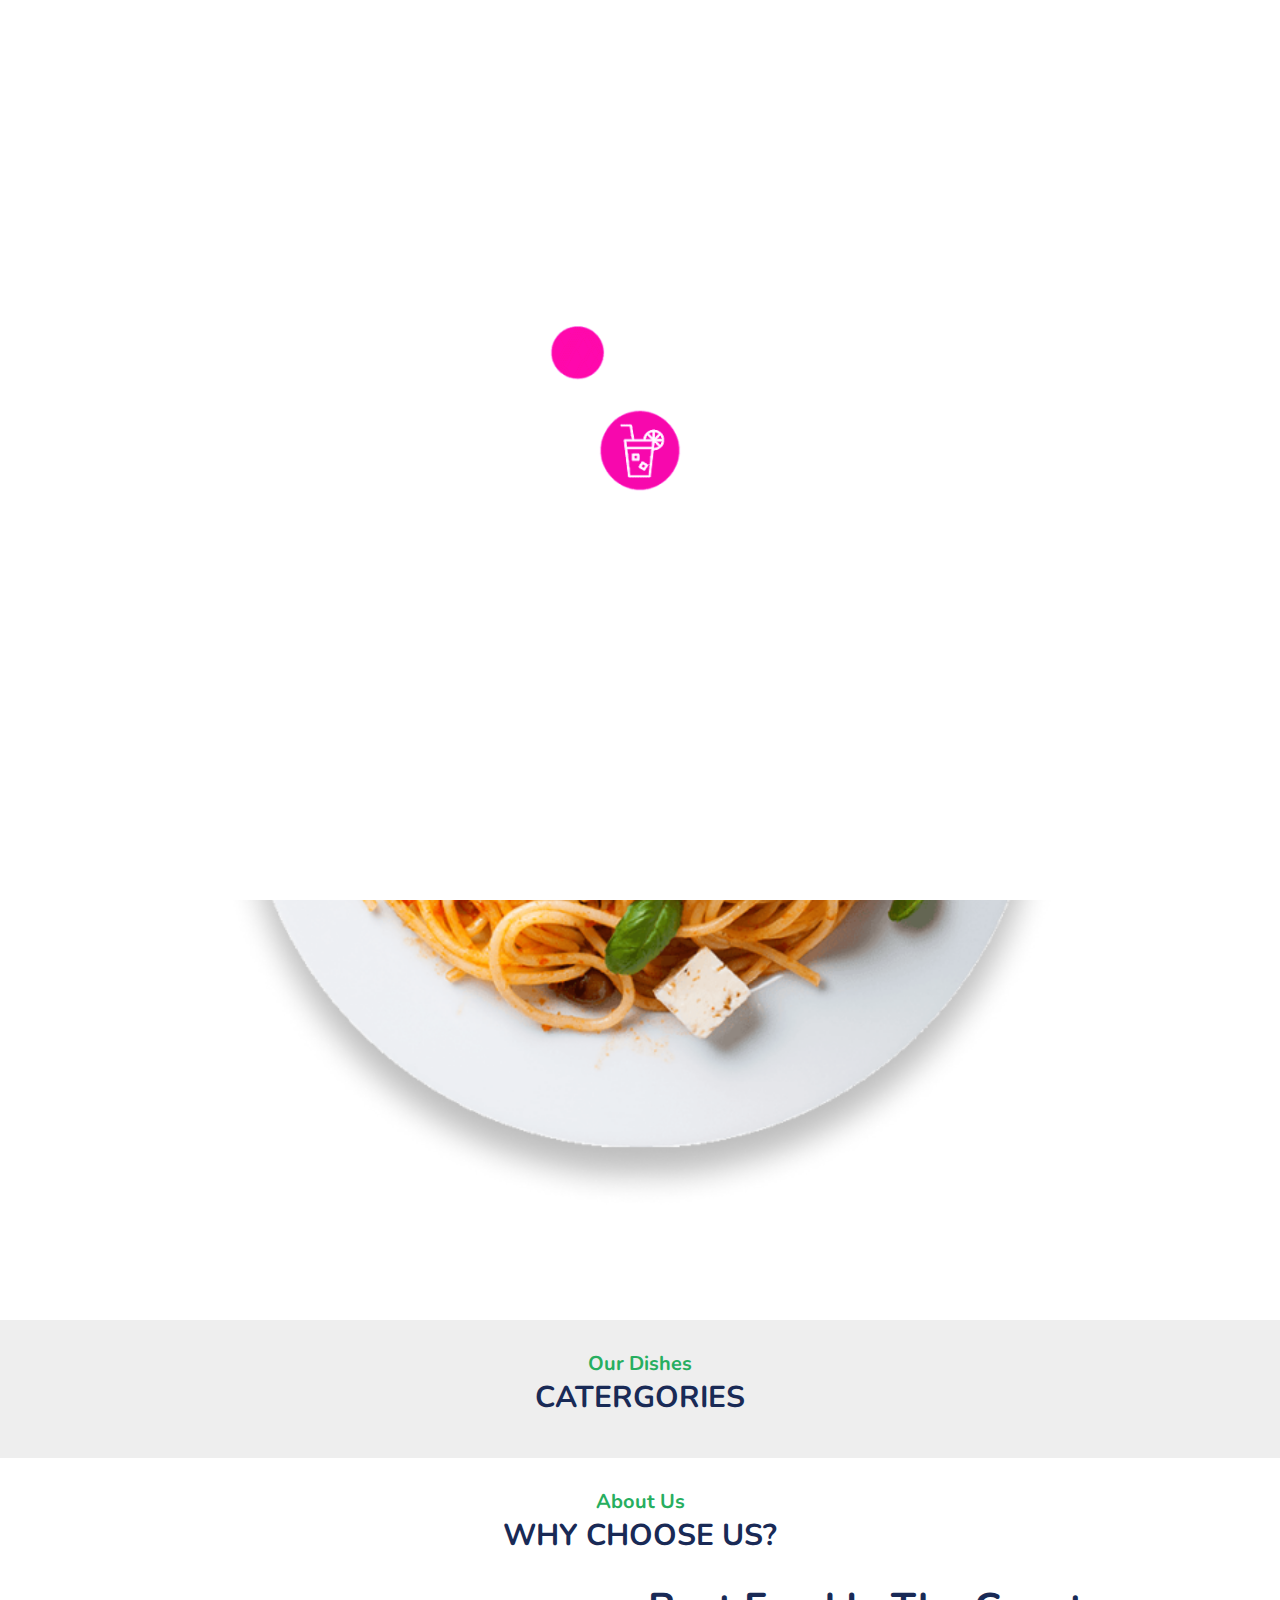
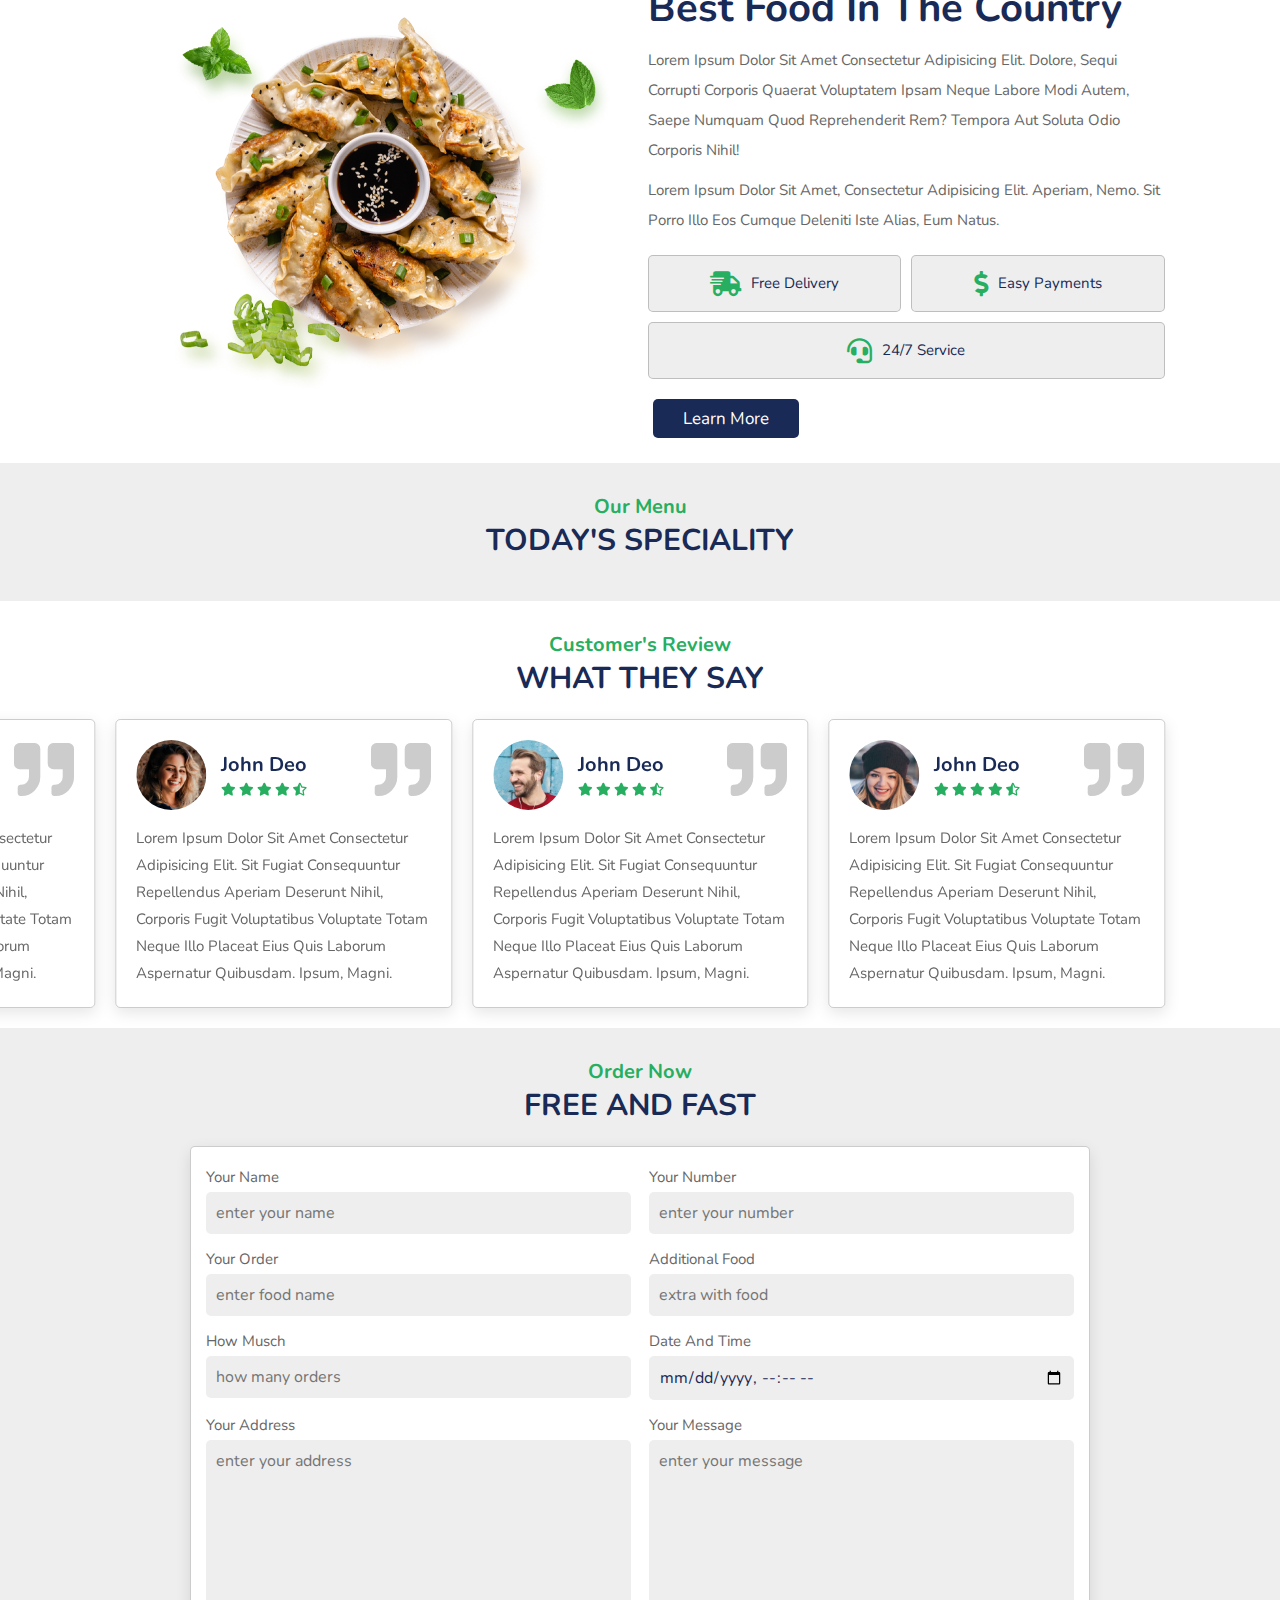
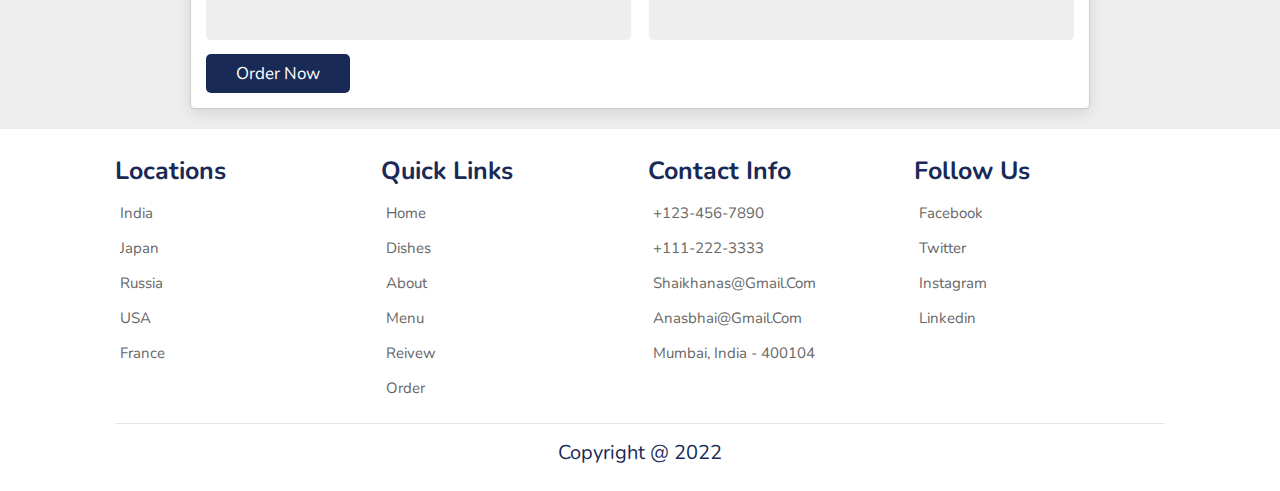
==== index.html @ 951e735b "first commit" ====
<!DOCTYPE html>
<html lang="en">
<head>
    <meta charset="UTF-8">
    <meta http-equiv="X-UA-Compatible" content="IE=edge">
    <meta name="viewport" content="width=device-width, initial-scale=1.0">
    <title>Complete Responsive Food Website Design Tutorial</title>

    <link rel="stylesheet" href="https://unpkg.com/swiper/swiper-bundle.min.css" />
    <link rel="stylesheet" href="https://cdn.jsdelivr.net/npm/bootstrap@5.1.3/dist/css/bootstrap.min.css" integrity="sha384-1BmE4kWBq78iYhFldvKuhfTAU6auU8tT94WrHftjDbrCEXSU1oBoqyl2QvZ6jIW3" crossorigin="anonymous">
    <!-- font awesome cdn link  -->
    <link rel="stylesheet" href="https://cdnjs.cloudflare.com/ajax/libs/font-awesome/5.15.3/css/all.min.css">

    <!-- custom css file link  -->
    <link rel="stylesheet" href="css/style.css">

</head>
<body>
    
<!-- header section starts      -->

<header>

    <a href="#" class="logo"><i class="fas fa-utensils"></i>resto.</a>

    <nav class="navbar">
        <a class="active" href="#home">home</a>
        <a href="#dishes">dishes</a>
        <a href="#about">about</a>
        <a href="#menu">menu</a>
        <a href="#review">review</a>
        <a href="#order">order</a>
    </nav>

    <div class="icons">
        <i class="fas fa-bars" id="menu-bars"></i>
        <i class="fas fa-search" id="search-icon"></i>
        <a href="#" class="fas fa-heart"></a>
        <a href="#" class="fas fa-shopping-cart"></a>
    </div>

</header>

<!-- header section ends-->

<!-- search form  -->

<form action="" id="search-form">
    <input type="search" placeholder="search here..." name="" id="search-box">
    <label for="search-box" class="fas fa-search"></label>
    <i class="fas fa-times" id="close"></i>
</form>

<!-- home section starts  -->

<section class="home" id="home">

    <div class="swiper-container home-slider">

        <div class="swiper-wrapper wrapper">

            <div class="swiper-slide slide">
                <div class="content">
                    <span>our special dish</span>
                    <h3>spicy noodles</h3>
                    <p>Lorem ipsum dolor sit amet consectetur adipisicing elit. Sit natus dolor cumque?</p>
                    <a href="#" class="btn">order now</a>
                </div>
                <div class="image">
                    <img src="images/home-img-1.png" alt="">
                </div>
            </div>

            <div class="swiper-slide slide">
                <div class="content">
                    <span>our special dish</span>
                    <h3>fried chicken</h3>
                    <p>Lorem ipsum dolor sit amet consectetur adipisicing elit. Sit natus dolor cumque?</p>
                    <a href="#" class="btn">order now</a>
                </div>
                <div class="image">
                    <img src="images/home-img-2.png" alt="">
                </div>
            </div>

            <div class="swiper-slide slide">
                <div class="content">
                    <span>our special dish</span>
                    <h3>hot pizza</h3>
                    <p>Lorem ipsum dolor sit amet consectetur adipisicing elit. Sit natus dolor cumque?</p>
                    <a href="#" class="btn">order now</a>
                </div>
                <div class="image">
                    <img src="images/home-img-3.png" alt="">
                </div>
            </div>

        </div>

        <div class="swiper-pagination"></div>

    </div>

</section>

<!-- home section ends -->

<!-- dishes section starts  -->

<section class="dishes main" id="dishes">

    <h3 class="sub-heading"> our dishes </h3>
    <h1 class="heading"> Catergories </h1>

    <div class="box-container row justify-content-around">        
    </div>

</section>

<!-- dishes section ends -->

<!-- about section starts  -->

<section class="about" id="about">

    <h3 class="sub-heading"> about us </h3>
    <h1 class="heading"> why choose us? </h1>

    <div class="row">

        <div class="image">
            <img src="images/about-img.png" alt="">
        </div>

        <div class="content">
            <h3>best food in the country</h3>
            <p>Lorem ipsum dolor sit amet consectetur adipisicing elit. Dolore, sequi corrupti corporis quaerat voluptatem ipsam neque labore modi autem, saepe numquam quod reprehenderit rem? Tempora aut soluta odio corporis nihil!</p>
            <p>Lorem ipsum dolor sit amet, consectetur adipisicing elit. Aperiam, nemo. Sit porro illo eos cumque deleniti iste alias, eum natus.</p>
            <div class="icons-container">
                <div class="icons">
                    <i class="fas fa-shipping-fast"></i>
                    <span>free delivery</span>
                </div>
                <div class="icons">
                    <i class="fas fa-dollar-sign"></i>
                    <span>easy payments</span>
                </div>
                <div class="icons">
                    <i class="fas fa-headset"></i>
                    <span>24/7 service</span>
                </div>
            </div>
            <a href="#" class="btn">learn more</a>
        </div>

    </div>

</section>

<!-- about section ends -->

<!-- menu section starts  -->

<section class="menu" id="menu">

    <h3 class="sub-heading"> our menu </h3>
    <h1 class="heading"> today's speciality </h1>

    <div class="box-container row justify-content-around">

        <!-- <div class="box">
            <div class="image">
                <img src="images/menu-1.jpg" alt="">
                <a href="#" class="fas fa-heart"></a>
            </div>
            <div class="content">
                <div class="stars">
                    <i class="fas fa-star"></i>
                    <i class="fas fa-star"></i>
                    <i class="fas fa-star"></i>
                    <i class="fas fa-star"></i>
                    <i class="fas fa-star-half-alt"></i>
                </div>
                <h3>delicious food</h3>
                <p>Lorem ipsum dolor sit, amet consectetur adipisicing elit. Excepturi, accusantium.</p>
                <a href="#" class="btn">add to cart</a>
                <span class="price">$12.99</span>
            </div>
        </div>

        <div class="box">
            <div class="image">
                <img src="images/menu-2.jpg" alt="" class="trialImg">
                <a href="#" class="fas fa-heart"></a>
            </div>
            <div class="content">
                <div class="stars">
                    <i class="fas fa-star"></i>
                    <i class="fas fa-star"></i>
                    <i class="fas fa-star"></i>
                    <i class="fas fa-star"></i>
                    <i class="fas fa-star-half-alt"></i>
                </div>
                <h3>delicious food</h3>
                <p>Lorem ipsum dolor sit, amet consectetur adipisicing elit. Excepturi, accusantium.</p>
                <a href="#" class="btn">add to cart</a>
                <span class="price">$12.99</span>
            </div>
        </div>

        <div class="box">
            <div class="image">
                <img src="images/menu-3.jpg" alt="">
                <a href="#" class="fas fa-heart"></a>
            </div>
            <div class="content">
                <div class="stars">
                    <i class="fas fa-star"></i>
                    <i class="fas fa-star"></i>
                    <i class="fas fa-star"></i>
                    <i class="fas fa-star"></i>
                    <i class="fas fa-star-half-alt"></i>
                </div>
                <h3>delicious food</h3>
                <p>Lorem ipsum dolor sit, amet consectetur adipisicing elit. Excepturi, accusantium.</p>
                <a href="#" class="btn">add to cart</a>
                <span class="price">$12.99</span>
            </div>
        </div>

        <div class="box">
            <div class="image">
                <img src="images/menu-4.jpg" alt="">
                <a href="#" class="fas fa-heart"></a>
            </div>
            <div class="content">
                <div class="stars">
                    <i class="fas fa-star"></i>
                    <i class="fas fa-star"></i>
                    <i class="fas fa-star"></i>
                    <i class="fas fa-star"></i>
                    <i class="fas fa-star-half-alt"></i>
                </div>
                <h3>delicious food</h3>
                <p>Lorem ipsum dolor sit, amet consectetur adipisicing elit. Excepturi, accusantium.</p>
                <a href="#" class="btn">add to cart</a>
                <span class="price">$12.99</span>
            </div>
        </div>

        <div class="box">
            <div class="image">
                <img src="images/menu-5.jpg" alt="">
                <a href="#" class="fas fa-heart"></a>
            </div>
            <div class="content">
                <div class="stars">
                    <i class="fas fa-star"></i>
                    <i class="fas fa-star"></i>
                    <i class="fas fa-star"></i>
                    <i class="fas fa-star"></i>
                    <i class="fas fa-star-half-alt"></i>
                </div>
                <h3>delicious food</h3>
                <p>Lorem ipsum dolor sit, amet consectetur adipisicing elit. Excepturi, accusantium.</p>
                <a href="#" class="btn">add to cart</a>
                <span class="price">$12.99</span>
            </div>
        </div>

        <div class="box">
            <div class="image">
                <img src="images/menu-6.jpg" alt="">
                <a href="#" class="fas fa-heart"></a>
            </div>
            <div class="content">
                <div class="stars">
                    <i class="fas fa-star"></i>
                    <i class="fas fa-star"></i>
                    <i class="fas fa-star"></i>
                    <i class="fas fa-star"></i>
                    <i class="fas fa-star-half-alt"></i>
                </div>
                <h3>delicious food</h3>
                <p>Lorem ipsum dolor sit, amet consectetur adipisicing elit. Excepturi, accusantium.</p>
                <a href="#" class="btn">add to cart</a>
                <span class="price">$12.99</span>
            </div>
        </div>

        <div class="box">
            <div class="image">
                <img src="images/menu-7.jpg" alt="">
                <a href="#" class="fas fa-heart"></a>
            </div>
            <div class="content">
                <div class="stars">
                    <i class="fas fa-star"></i>
                    <i class="fas fa-star"></i>
                    <i class="fas fa-star"></i>
                    <i class="fas fa-star"></i>
                    <i class="fas fa-star-half-alt"></i>
                </div>
                <h3>delicious food</h3>
                <p>Lorem ipsum dolor sit, amet consectetur adipisicing elit. Excepturi, accusantium.</p>
                <a href="#" class="btn">add to cart</a>
                <span class="price">$12.99</span>
            </div>
        </div>

        <div class="box">
            <div class="image">
                <img src="images/menu-8.jpg" alt="">
                <a href="#" class="fas fa-heart"></a>
            </div>
            <div class="content">
                <div class="stars">
                    <i class="fas fa-star"></i>
                    <i class="fas fa-star"></i>
                    <i class="fas fa-star"></i>
                    <i class="fas fa-star"></i>
                    <i class="fas fa-star-half-alt"></i>
                </div>
                <h3>delicious food</h3>
                <p>Lorem ipsum dolor sit, amet consectetur adipisicing elit. Excepturi, accusantium.</p>
                <a href="#" class="btn">add to cart</a>
                <span class="price">$12.99</span>
            </div>
        </div>

        <div class="box">
            <div class="image">
                <img src="images/menu-9.jpg" alt="">
                <a href="#" class="fas fa-heart"></a>
            </div>
            <div class="content">
                <div class="stars">
                    <i class="fas fa-star"></i>
                    <i class="fas fa-star"></i>
                    <i class="fas fa-star"></i>
                    <i class="fas fa-star"></i>
                    <i class="fas fa-star-half-alt"></i>
                </div>
                <h3>delicious food</h3>
                <p>Lorem ipsum dolor sit, amet consectetur adipisicing elit. Excepturi, accusantium.</p>
                <a href="#" class="btn">add to cart</a>
                <span class="price">$12.99</span>
            </div>
        </div> -->

    </div>

</section>

<!-- menu section ends -->

<!-- review section starts  -->

<section class="review" id="review">

    <h3 class="sub-heading"> customer's review </h3>
    <h1 class="heading"> what they say </h1>

    <div class="swiper-container review-slider">

        <div class="swiper-wrapper">

            <div class="swiper-slide slide">
                <i class="fas fa-quote-right"></i>
                <div class="user">
                    <img src="images/pic-1.png" alt="">
                    <div class="user-info">
                        <h3>john deo</h3>
                        <div class="stars">
                            <i class="fas fa-star"></i>
                            <i class="fas fa-star"></i>
                            <i class="fas fa-star"></i>
                            <i class="fas fa-star"></i>
                            <i class="fas fa-star-half-alt"></i>
                        </div>
                    </div>
                </div>
                <p>Lorem ipsum dolor sit amet consectetur adipisicing elit. Sit fugiat consequuntur repellendus aperiam deserunt nihil, corporis fugit voluptatibus voluptate totam neque illo placeat eius quis laborum aspernatur quibusdam. Ipsum, magni.</p>
            </div>

            <div class="swiper-slide slide">
                <i class="fas fa-quote-right"></i>
                <div class="user">
                    <img src="images/pic-2.png" alt="">
                    <div class="user-info">
                        <h3>john deo</h3>
                        <div class="stars">
                            <i class="fas fa-star"></i>
                            <i class="fas fa-star"></i>
                            <i class="fas fa-star"></i>
                            <i class="fas fa-star"></i>
                            <i class="fas fa-star-half-alt"></i>
                        </div>
                    </div>
                </div>
                <p>Lorem ipsum dolor sit amet consectetur adipisicing elit. Sit fugiat consequuntur repellendus aperiam deserunt nihil, corporis fugit voluptatibus voluptate totam neque illo placeat eius quis laborum aspernatur quibusdam. Ipsum, magni.</p>
            </div>

            <div class="swiper-slide slide">
                <i class="fas fa-quote-right"></i>
                <div class="user">
                    <img src="images/pic-3.png" alt="">
                    <div class="user-info">
                        <h3>john deo</h3>
                        <div class="stars">
                            <i class="fas fa-star"></i>
                            <i class="fas fa-star"></i>
                            <i class="fas fa-star"></i>
                            <i class="fas fa-star"></i>
                            <i class="fas fa-star-half-alt"></i>
                        </div>
                    </div>
                </div>
                <p>Lorem ipsum dolor sit amet consectetur adipisicing elit. Sit fugiat consequuntur repellendus aperiam deserunt nihil, corporis fugit voluptatibus voluptate totam neque illo placeat eius quis laborum aspernatur quibusdam. Ipsum, magni.</p>
            </div>

            <div class="swiper-slide slide">
                <i class="fas fa-quote-right"></i>
                <div class="user">
                    <img src="images/pic-4.png" alt="">
                    <div class="user-info">
                        <h3>john deo</h3>
                        <div class="stars">
                            <i class="fas fa-star"></i>
                            <i class="fas fa-star"></i>
                            <i class="fas fa-star"></i>
                            <i class="fas fa-star"></i>
                            <i class="fas fa-star-half-alt"></i>
                        </div>
                    </div>
                </div>
                <p>Lorem ipsum dolor sit amet consectetur adipisicing elit. Sit fugiat consequuntur repellendus aperiam deserunt nihil, corporis fugit voluptatibus voluptate totam neque illo placeat eius quis laborum aspernatur quibusdam. Ipsum, magni.</p>
            </div>

        </div>

    </div>
    
</section>

<!-- review section ends -->

<!-- order section starts  -->

<section class="order" id="order">

    <h3 class="sub-heading"> order now </h3>
    <h1 class="heading"> free and fast </h1>

    <form action="">

        <div class="inputBox">
            <div class="input">
                <span>your name</span>
                <input type="text" placeholder="enter your name">
            </div>
            <div class="input">
                <span>your number</span>
                <input type="number" placeholder="enter your number">
            </div>
        </div>
        <div class="inputBox">
            <div class="input">
                <span>your order</span>
                <input type="text" placeholder="enter food name">
            </div>
            <div class="input">
                <span>additional food</span>
                <input type="test" placeholder="extra with food">
            </div>
        </div>
        <div class="inputBox">
            <div class="input">
                <span>how musch</span>
                <input type="number" placeholder="how many orders">
            </div>
            <div class="input">
                <span>date and time</span>
                <input type="datetime-local">
            </div>
        </div>
        <div class="inputBox">
            <div class="input">
                <span>your address</span>
                <textarea name="" placeholder="enter your address" id="" cols="30" rows="10"></textarea>
            </div>
            <div class="input">
                <span>your message</span>
                <textarea name="" placeholder="enter your message" id="" cols="30" rows="10"></textarea>
            </div>
        </div>

        <input type="submit" value="order now" class="btn">

    </form>

</section>

<!-- order section ends -->

<!-- footer section starts  -->

<section class="footer">

    <div class="box-container">

        <div class="box">
            <h3>locations</h3>
            <a href="#">india</a>
            <a href="#">japan</a>
            <a href="#">russia</a>
            <a href="#">USA</a>
            <a href="#">france</a>
        </div>

        <div class="box">
            <h3>quick links</h3>
            <a href="#">home</a>
            <a href="#">dishes</a>
            <a href="#">about</a>
            <a href="#">menu</a>
            <a href="#">reivew</a>
            <a href="#">order</a>
        </div>

        <div class="box">
            <h3>contact info</h3>
            <a href="#">+123-456-7890</a>
            <a href="#">+111-222-3333</a>
            <a href="#">shaikhanas@gmail.com</a>
            <a href="#">anasbhai@gmail.com</a>
            <a href="#">mumbai, india - 400104</a>
        </div>

        <div class="box">
            <h3>follow us</h3>
            <a href="#">facebook</a>
            <a href="#">twitter</a>
            <a href="#">instagram</a>
            <a href="#">linkedin</a>
        </div>

    </div>

    <div class="credit"> copyright @ 2022</div>

</section>

<!-- footer section ends -->

<!-- loader part  -->
<div class="loader-container">
    <img src="images/loader.gif" alt="">
</div>





















<script src="https://unpkg.com/swiper/swiper-bundle.min.js"></script>
<script src="https://cdnjs.cloudflare.com/ajax/libs/jquery/3.6.0/jquery.js" integrity="sha512-n/4gHW3atM3QqRcbCn6ewmpxcLAHGaDjpEBu4xZd47N0W2oQ+6q7oc3PXstrJYXcbNU1OHdQ1T7pAP+gi5Yu8g==" crossorigin="anonymous" referrerpolicy="no-referrer"></script>
<script src="https://cdnjs.cloudflare.com/ajax/libs/jquery/3.6.0/jquery.min.js" integrity="sha512-894YE6QWD5I59HgZOGReFYm4dnWc1Qt5NtvYSaNcOP+u1T9qYdvdihz0PPSiiqn/+/3e7Jo4EaG7TubfWGUrMQ==" crossorigin="anonymous" referrerpolicy="no-referrer"></script>
<!-- custom js file link  -->
<script src="js/script.js"></script>


</body>
</html>
---- css/style.css ----
@import url('https://fonts.googleapis.com/css2?family=Nunito:wght@200;300;400;600;700&display=swap');

:root{
    --green:#27ae60;
    --black:#192a56;
    --light-color:#666;
    --box-shadow:0 .5rem 1.5rem rgba(0,0,0,.1);
}

*{
    font-family: 'Nunito', sans-serif;
    margin:0; padding:0;
    box-sizing: border-box;
    text-decoration: none;
    outline: none; border:none;
    text-transform: capitalize;
    transition: all .2s linear;
}
a{
    text-decoration: none;
    margin: 5px;
    padding: 5px;
}


html{
    font-size: 62.5%;
    overflow-x: hidden;
    scroll-padding-top: 5.5rem;
    scroll-behavior: smooth;
}

section{
    padding:2rem 9%;
}

section:nth-child(even){
    background:#eee;
}

.sub-heading{
    text-align: center;
    color:var(--green);
    font-size: 2rem;
    padding-top: 1rem;
}

.heading{
    text-align: center;
    color:var(--black);
    font-size: 3rem;
    padding-bottom: 2rem;
    text-transform: uppercase;
}

.btn{
    margin-top: 1rem;
    display: inline-block;
    font-size: 1.7rem;
    color:#fff;
    background: var(--black);
    border-radius: .5rem;
    cursor: pointer;
    padding:.8rem 3rem;
}

.btn:hover{
    background: var(--green);
    letter-spacing: .1rem;
}

header{
    position: fixed;
    top:0; left: 0; right:0;
    background: #fff;
    padding:1rem 7%;
    display: flex;
    align-items: center;
    justify-content: space-between;
    z-index: 1000;
    box-shadow: var(--box-shadow);
}

header .logo{
    color:var(--black);
    font-size: 2.5rem;
    font-weight: bolder;
}

header .logo i{
    color:var(--green);
}

header .navbar a{
    font-size: 1.7rem;
    border-radius: .5rem;
    padding:.5rem 1.5rem;
    color:var(--light-color);
}

header .navbar a.active,
header .navbar a:hover{
    color:#fff;
    background: var(--green);
}

header .icons i,
header .icons a{
    cursor: pointer;
    margin-left: .5rem;
    height:4.5rem;
    line-height: 4.5rem;
    width:4.5rem;
    text-align: center;
    font-size: 1.7rem;
    color:var(--black);
    border-radius: 50%;
    background: #eee;
}

header .icons i:hover,
header .icons a:hover{
    color:#fff;
    background: var(--green);
    transform: rotate(360deg);
}

header .icons #menu-bars{
    display: none;
}

#search-form{
    position: fixed;
    top:-110%; left:0; 
    height:100%; width:100%;
    z-index: 1004;
    background:rgba(0,0,0,.8);
    display: flex;
    align-items: center;
    justify-content: center;
    padding:0 1rem;
}

#search-form.active{
    top:0;
}

#search-form #search-box{
    width:50rem;
    border-bottom: .1rem solid #fff;
    padding:1rem 0;
    color:#fff;
    font-size: 3rem;
    text-transform: none;
    background:none;
}

#search-form #search-box::placeholder{
    color:#eee;
}

#search-form #search-box::-webkit-search-cancel-button{
    -webkit-appearance: none;
}

#search-form label{
    color:#fff;
    cursor:pointer;
    font-size: 3rem;
}

#search-form label:hover{
    color:var(--green);
}

#search-form #close{
    position: absolute;
    color:#fff;
    cursor: pointer;
    top: 2rem; right:3rem;
    font-size: 5rem;
}

.home .home-slider .slide{
    display: flex;
    align-items: center;
    flex-wrap: wrap;
    gap:2rem; 
    padding: 8rem 9%;
}

.home .home-slider .slide .content{
    flex:1 1 45rem;
}

.home .home-slider .slide .image{
    flex:1 1 45rem;
}

.home .home-slider .slide .image img{
    width: 100%;
}

.home .home-slider .slide .content span{
    color:var(--green);
    font-size: 2.5rem;
}

.home .home-slider .slide .content h3{
    color:var(--black);
    font-size: 7rem;
}

.home .home-slider .slide .content p{
    color:var(--light-color);
    font-size: 2.2rem;
    padding:.5rem 0;
    line-height: 1.5;
}

.swiper-pagination-bullet-active{
    background:var(--green);
}

/* .dishes .box-container{
    display: grid;
    grid-template-columns: repeat(auto-fit, minmax(28rem, 1fr));
    gap:1.5rem;
} */

.box-container .boxInner{
    padding:2.5rem;
    background:#fff;
    border-radius: .5rem;
    border:.1rem solid rgba(0,0,0,.2);
    box-shadow: var(--box-shadow);
    position: relative;
    overflow: hidden;
    text-align: center;
}
.box-container .box p{
    font-size: 14px;
    text-align: justify;
}
 .box-container .box .fa-heart,
 .box-container .box .fa-eye{
    position: absolute;
    top:1.5rem;
    background:#eee;
    border-radius: 50%;
    height: 5rem;
    width:5rem;
    line-height: 4rem;
    font-size: 2rem;
    color:var(--black);
}

 .box-container .box .fa-heart:hover,
 .box-container .box .fa-eye:hover{
    background: var(--green);
    color:#fff;
}

 .box-container .box .fa-heart{
    right:-15rem;
}

 .box-container .box .fa-eye{
    left:-15rem;
}

 .box-container .box:hover .fa-heart{
    right:1.5rem;
}

 .box-container .box:hover .fa-eye{
    left:1.5rem;
}

 .box-container .box img{
    height:17rem;
    margin:1rem 0;
}

.dishes .box-container .box h3{
    color:var(--black);
    font-size: 2.5rem;
}

.dishes .box-container .box .stars{
    padding:1rem 0;
}

.dishes .box-container .box .stars i{
    font-size: 1.7rem;
    color:var(--green);
}

.dishes .box-container .box span{
    color:var(--green);
    font-weight: bolder;
    margin-right: 1rem;
    font-size: 2.5rem;
}

.about .row{
    display: flex;
    flex-wrap: wrap;
    gap:1.5rem;
    align-items: center;
}

.about .row .image{
    flex:1 1 45rem;
}

.about .row .image img{ 
    width: 100%;
}

.about .row .content{
    flex:1 1 45rem;
}

.about .row .content h3{
    color:var(--black);
    font-size: 4rem;
    padding:.5rem 0;
}

.about .row .content p{
    color:var(--light-color);
    font-size: 1.5rem;
    padding:.5rem 0;
    line-height: 2;
}

.about .row .content .icons-container{
    display: flex;
    gap:1rem;
    flex-wrap: wrap;
    padding:1rem 0;
    margin-top: .5rem;
}

.about .row .content .icons-container .icons{
    background:#eee;
    border-radius: .5rem;
    border:.1rem solid rgba(0,0,0,.2);
    display: flex;
    align-items: center;
    justify-content: center;
    gap:1rem;
    flex:1 1 17rem;
    padding:1.5rem 1rem;
}

.about .row .content .icons-container .icons i{
    font-size: 2.5rem;
    color:var(--green);
}

.about .row .content .icons-container .icons span{
    font-size: 1.5rem;
    color:var(--black);
}
/* 
.menu .box-container{
    display: grid;
    grid-template-columns: repeat(auto-fit, minmax(30rem, 1fr));
    gap:1.5rem;
} */

.menu .box-container .box .box-inner{
    background: #fff;
    border:.1rem solid rgba(0,0,0,.2);
    border-radius: .5rem;
    box-shadow: var(--box-shadow);    
}

.menu .box-container .box .image{
    height: 25rem;
    width: 100%;
    padding:1.5rem;
    overflow: hidden;
    position: relative;
}

.menu .box-container .box .image img{
    /* height: 100%;
    width: 100%; */
    border-radius: .5rem;
    object-fit: cover;
}

.menu .box-container .box .image .fa-heart{
    position: absolute;
    top:2.5rem; right: 2.5rem;
    height: 5rem;
    width: 5rem;
    line-height: 5rem;
    text-align: center;
    font-size: 2rem;
    background: #fff;
    border-radius: 50%;
    color:var(--black);
}

.menu .box-container .box .image .fa-heart:hover{
    background-color: var(--green);
    color:#fff;
}

.menu .box-container .box .content{
    padding:2rem;
    padding-top: 0;
}

.menu .box-container .box .content .stars{
    padding-bottom: 1rem;
}

.menu .box-container .box .content .stars i{
   font-size: 1.7rem;
   color:var(--green);
}

.menu .box-container .box .content h3{
    color:var(--black);
    font-size: 2.5rem;
}

.menu .box-container .box .content p{
    color:var(--light-color);
    font-size: 1.6rem;
    padding:.5rem 0;
    line-height: 1.5;
}

.menu .box-container .box .content .price{
    color:var(--green);
    margin-left: 1rem;
    font-size: 2.5rem;
}

.review .slide{
    padding:2rem;
    box-shadow:var(--box-shadow);
    border:.1rem solid rgba(0,0,0,.2);
    border-radius: .5rem;
    position: relative;    
}

.review .slide .fa-quote-right{
    position: absolute;
    top:2rem; right:2rem;
    font-size: 6rem;
    color:#ccc;
}

.review .slide .user{
    display: flex;
    gap:1.5rem;
    align-items: center;
    padding-bottom: 1.5rem;
}

.review .slide .user img{
    height: 7rem;
    width: 7rem;
    border-radius: 50%;
    object-fit: cover;
}

.review .slide .user h3{
    color:var(--black);
    font-size: 2rem;
    padding-bottom: .5rem;
}

.review .slide .user i{
    font-size: 1.3rem;
    color:var(--green);
}

.review .slide p{
    font-size: 1.5rem;
    line-height: 1.8;
    color:var(--light-color);
}

.order form{
    max-width:90rem;
    border-radius: .5rem;
    box-shadow: var(--box-shadow);
    border:.1rem solid rgba(0,0,0,.2);
    background:#fff;
    padding:1.5rem;
    margin:0 auto;
}

.order form .inputBox{
    display: flex;
    flex-wrap: wrap;
    justify-content: space-between;
}

.order form .inputBox .input{
    width:49%;
}

.order form .inputBox .input span{
    display:block;
    padding:.5rem 0;
    font-size: 1.5rem;
    color:var(--light-color);
}

.order form .inputBox .input input,
.order form .inputBox .input textarea{
    background:#eee;
    border-radius: .5rem;
    padding:1rem;
    font-size: 1.6rem;
    color:var(--black);
    text-transform: none;
    margin-bottom: 1rem;
    width:100%;
}

.order form .inputBox .input input:focus,
.order form .inputBox .input textarea:focus{
    border:.1rem solid var(--green);
}

.order form .inputBox .input textarea{
    height:20rem;
    resize: none;
}

.order form .btn{
    margin-top: 0;
}

.footer .box-container{
    display: grid;
    grid-template-columns: repeat(auto-fit, minmax(25rem, 1fr));
    gap:1.5rem;
}

.footer .box-container .box h3{
    padding:.5rem 0;
    font-size: 2.5rem;
    color:var(--black);
}

.footer .box-container .box a{
    display: block;
    padding:.5rem 0;
    font-size: 1.5rem;
    color:var(--light-color);
}

.footer .box-container .box a:hover{
    color:var(--green);
    text-decoration: underline;
}

.footer .credit{
    text-align: center;
    border-top: .1rem solid rgba(0,0,0,.1);
    font-size: 2rem;
    color:var(--black);
    padding:.5rem;
    padding-top: 1.5rem;
    margin-top: 1.5rem;
}

.footer .credit span{
    color:var(--green);
}

.loader-container{
    position: fixed;
    top:0; left:0;
    height:100%; 
    width:100%;
    z-index: 10000;
    background:#fff;
    display: flex;
    align-items: center;
    justify-content: center;
    overflow: hidden;
}

.loader-container img{
    width:35rem;
}

.loader-container.fade-out{
    top:-110%;
    opacity:0;
}




/* product desciption page css starts */


.product .productDesc{
    font-size: 15px;
}
.product span{
    font-weight: 900;
    font-size: 18px;
}

.product img{
    width: 100%;
    height: auto !important;
}

/* product desciption page css ends */





























/* media queries  */

@media (max-width:991px){

    html{
        font-size: 55%;
    }
    
    header{
        padding:1rem 2rem;
    }

    section{
        padding:2rem;
    }


}

@media (max-width:768px){

    header .icons #menu-bars{
        display: inline-block;
    }

    header .navbar{
        position: absolute;
        top:100%; left:0; right:0;
        background:#fff;
        border-top: .1rem solid rgba(0,0,0,.2);
        border-bottom: .1rem solid rgba(0,0,0,.2);
        padding:1rem;
        clip-path: polygon(0 0, 100% 0, 100% 0, 0 0);
    }

    header .navbar.active{
        clip-path: polygon(0 0, 100% 0, 100% 100%, 0% 100%);
    }

    header .navbar a{
        display: block;
        padding:1.5rem;
        margin:1rem;
        font-size: 2rem;
        background:#eee;
    }

    #search-form #search-box{
        width:90%;
        margin:0 1rem;
    }

    .home .home-slider .slide .content h3{
        font-size: 5rem;
    }

}

@media (max-width:450px){

    html{
        font-size: 50%;
    }

    .dishes .box-container .box img{
        height:auto;
        width: 100%;
    }

    .order form .inputBox .input{
        width:100%;
    }

}
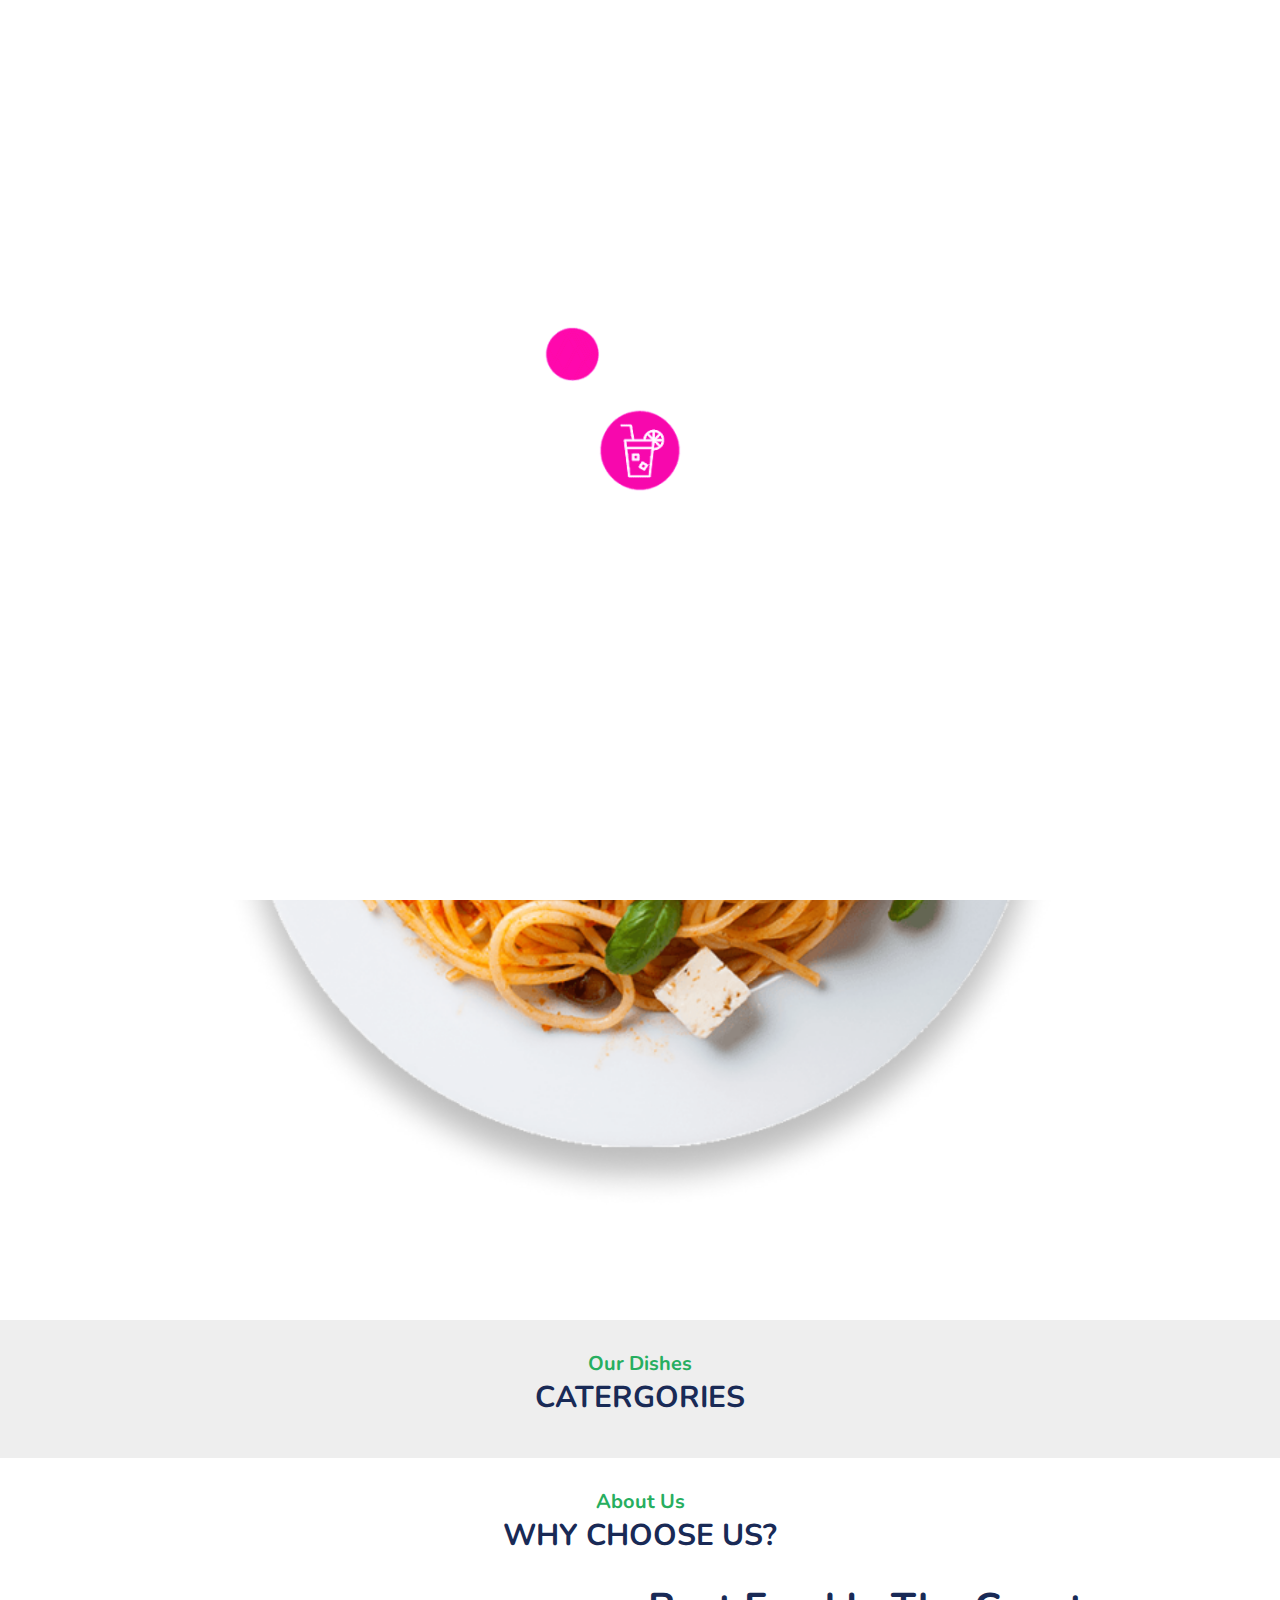
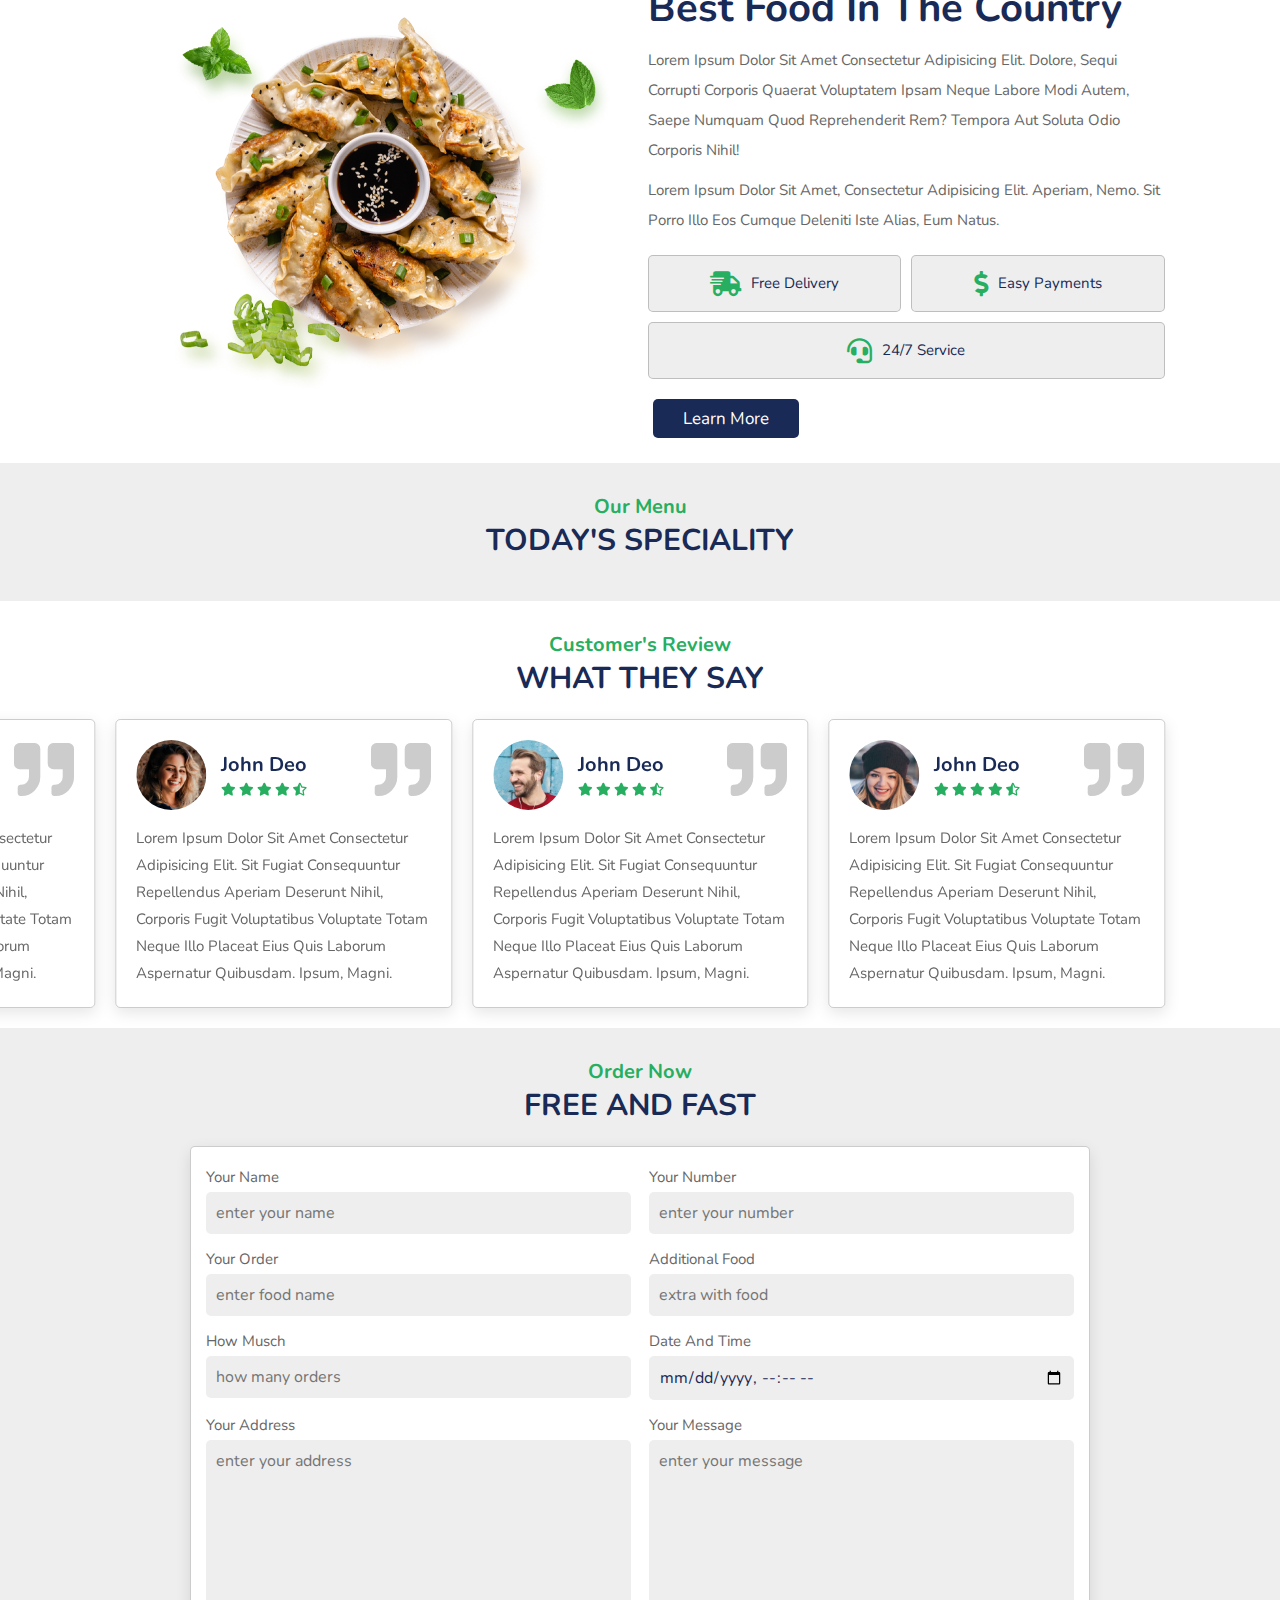
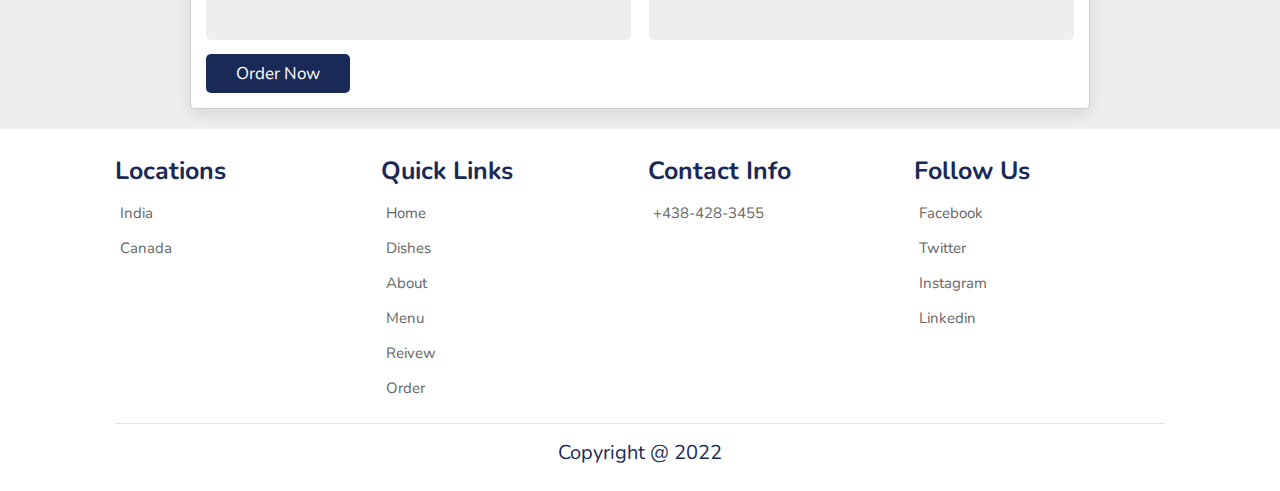
==== commit 7190347f: "updated" ====
--- a/index.html
+++ b/index.html
@@ -512,10 +512,7 @@
         <div class="box">
             <h3>locations</h3>
             <a href="#">india</a>
-            <a href="#">japan</a>
-            <a href="#">russia</a>
-            <a href="#">USA</a>
-            <a href="#">france</a>
+            <a href="#">canada</a>
         </div>
 
         <div class="box">
@@ -530,11 +527,7 @@
 
         <div class="box">
             <h3>contact info</h3>
-            <a href="#">+123-456-7890</a>
-            <a href="#">+111-222-3333</a>
-            <a href="#">shaikhanas@gmail.com</a>
-            <a href="#">anasbhai@gmail.com</a>
-            <a href="#">mumbai, india - 400104</a>
+            <a href="#">+438-428-3455</a>
         </div>
 
         <div class="box">
--- a/css/style.css
+++ b/css/style.css
@@ -621,6 +621,9 @@
     height: auto !important;
 }
 
+.product .ingredients ul{
+    font-size: 15px;
+}
 /* product desciption page css ends */
 
 
